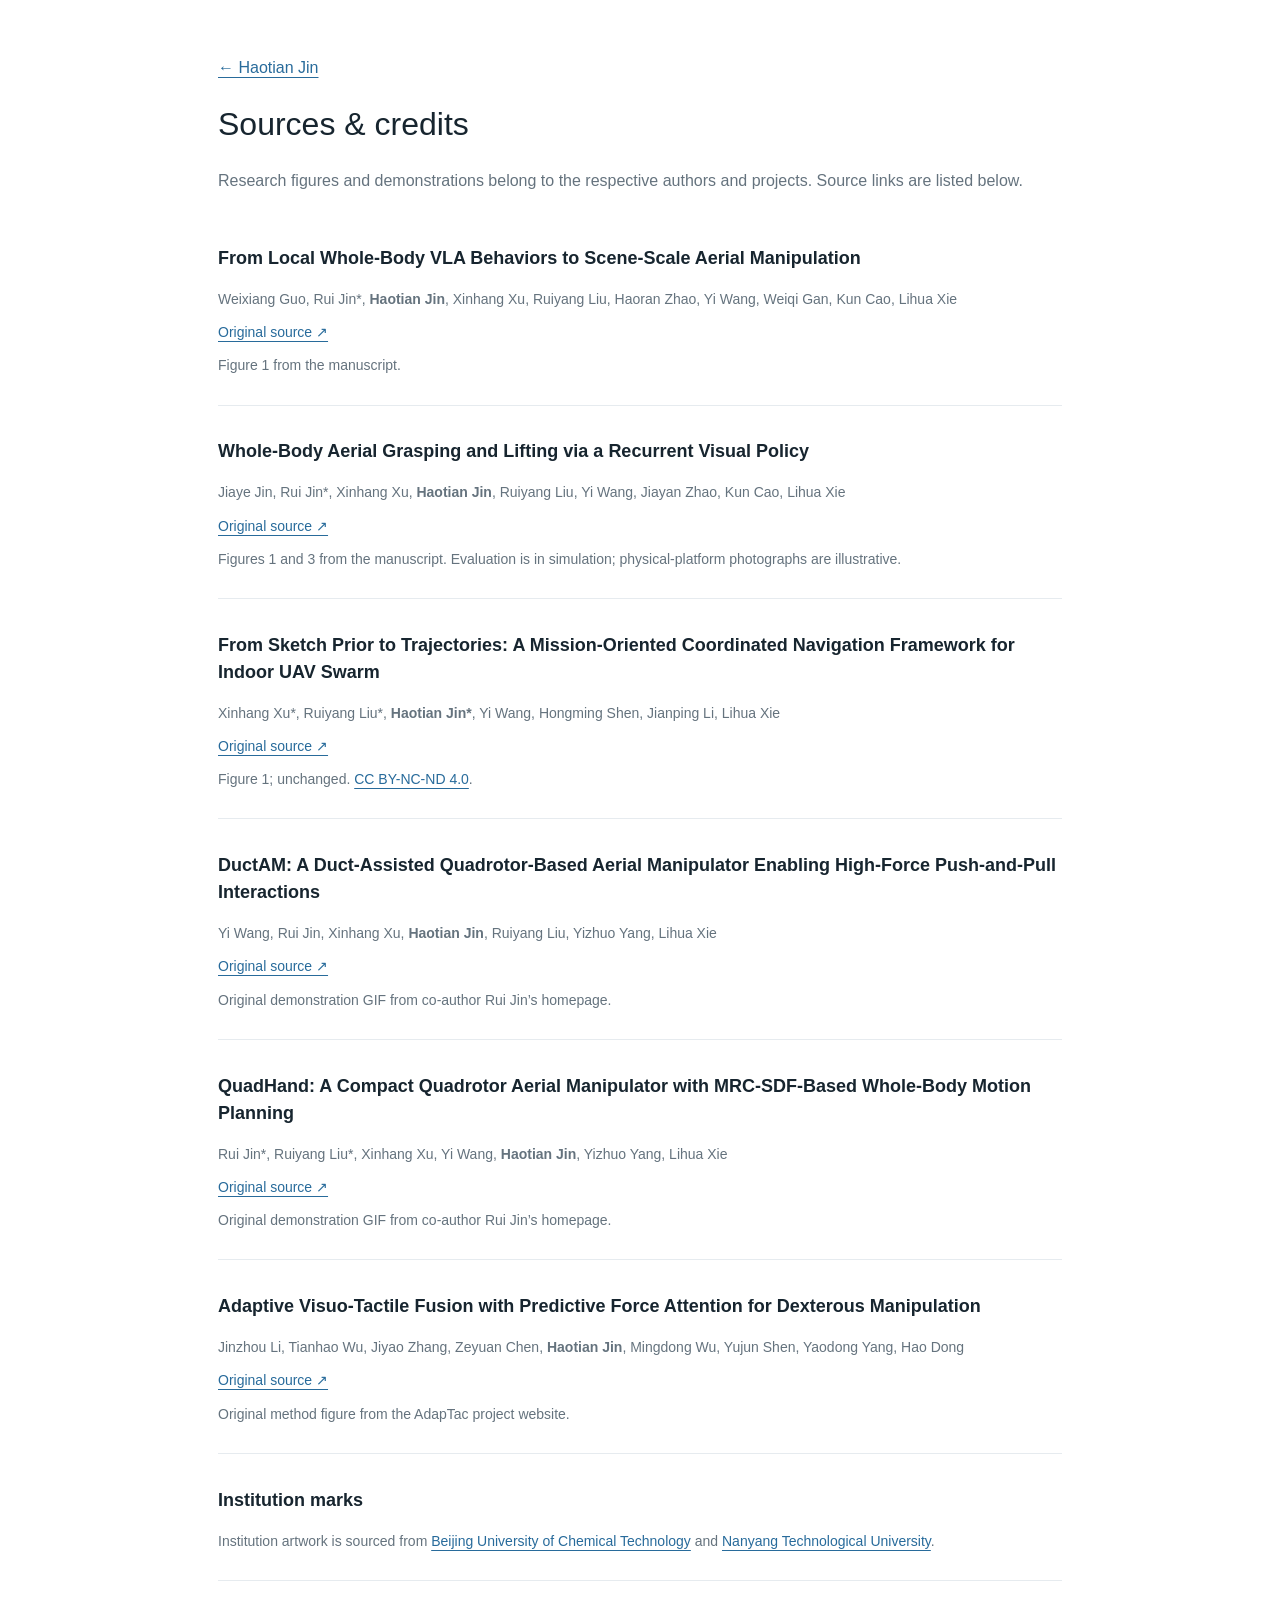
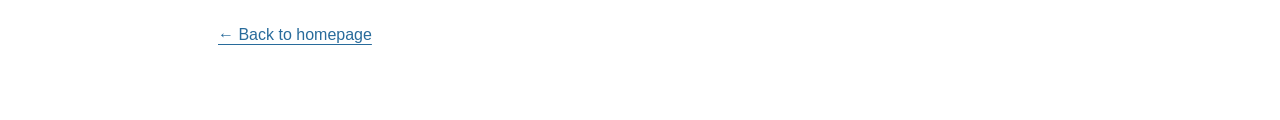
==== sources.html @ a453ec2c "Publish Haotian Jin academic homepage" ====
<!doctype html>
<html lang="en"><head><meta charset="utf-8"><meta name="viewport" content="width=device-width,initial-scale=1"><meta name="robots" content="noindex,follow"><title>Sources &amp; credits · Haotian Jin</title><link rel="icon" href="assets/favicon.svg"><style>
*{box-sizing:border-box}body{margin:0;color:#17252f;background:#fff;font:16px/1.8 'Segoe UI',Arial,sans-serif}main{max-width:900px;margin:auto;padding:54px 28px 70px}h1{font-size:32px;line-height:1.3;font-weight:500}h2{font-size:18px;line-height:1.5}p{color:#65737e}a{color:#286b9b;text-underline-offset:4px}article{padding:18px 0;border-bottom:1px solid #e6ebef}article p{font-size:14px;margin:8px 0}footer{margin-top:40px}a:focus-visible{outline:3px solid #397eb4;outline-offset:4px}@media(max-width:500px){main{padding:28px 20px}h1{font-size:28px}}
</style></head><body><main><a href="index.html">← Haotian Jin</a><h1>Sources &amp; credits</h1><p>Research figures and demonstrations belong to the respective authors and projects. Source links are listed below.</p>
<article><h2>From Local Whole-Body VLA Behaviors to Scene-Scale Aerial Manipulation</h2><p>Weixiang Guo, Rui Jin*, <strong>Haotian Jin</strong>, Xinhang Xu, Ruiyang Liu, Haoran Zhao, Yi Wang, Weiqi Gan, Kun Cao, Lihua Xie</p><p><a href="papers/airgrasp_vla.pdf#page=1" target="_blank" rel="noopener noreferrer">Original source ↗</a></p><p>Figure 1 from the manuscript.</p></article><article><h2>Whole-Body Aerial Grasping and Lifting via a Recurrent Visual Policy</h2><p>Jiaye Jin, Rui Jin*, Xinhang Xu, <strong>Haotian Jin</strong>, Ruiyang Liu, Yi Wang, Jiayan Zhao, Kun Cao, Lihua Xie</p><p><a href="papers/airgrasp_rl.pdf#page=1" target="_blank" rel="noopener noreferrer">Original source ↗</a></p><p>Figures 1 and 3 from the manuscript. Evaluation is in simulation; physical-platform photographs are illustrative.</p></article><article><h2>From Sketch Prior to Trajectories: A Mission-Oriented Coordinated Navigation Framework for Indoor UAV Swarm</h2><p>Xinhang Xu*, Ruiyang Liu*, <strong>Haotian Jin*</strong>, Yi Wang, Hongming Shen, Jianping Li, Lihua Xie</p><p><a href="https://arxiv.org/html/2607.11386v1#S1.F1" target="_blank" rel="noopener noreferrer">Original source ↗</a></p><p>Figure 1; unchanged. <a href="https://creativecommons.org/licenses/by-nc-nd/4.0/" target="_blank" rel="noopener noreferrer">CC BY-NC-ND 4.0</a>.</p></article><article><h2>DuctAM: A Duct-Assisted Quadrotor-Based Aerial Manipulator Enabling High-Force Push-and-Pull Interactions</h2><p>Yi Wang, Rui Jin, Xinhang Xu, <strong>Haotian Jin</strong>, Ruiyang Liu, Yizhuo Yang, Lihua Xie</p><p><a href="https://bbbbigrui.github.io/index.html" target="_blank" rel="noopener noreferrer">Original source ↗</a></p><p>Original demonstration GIF from co-author Rui Jin’s homepage.</p></article><article><h2>QuadHand: A Compact Quadrotor Aerial Manipulator with MRC-SDF-Based Whole-Body Motion Planning</h2><p>Rui Jin*, Ruiyang Liu*, Xinhang Xu, Yi Wang, <strong>Haotian Jin</strong>, Yizhuo Yang, Lihua Xie</p><p><a href="https://bbbbigrui.github.io/index.html" target="_blank" rel="noopener noreferrer">Original source ↗</a></p><p>Original demonstration GIF from co-author Rui Jin’s homepage.</p></article><article><h2>Adaptive Visuo-Tactile Fusion with Predictive Force Attention for Dexterous Manipulation</h2><p>Jinzhou Li, Tianhao Wu, Jiyao Zhang, Zeyuan Chen, <strong>Haotian Jin</strong>, Mingdong Wu, Yujun Shen, Yaodong Yang, Hao Dong</p><p><a href="https://adaptac-dex.github.io/" target="_blank" rel="noopener noreferrer">Original source ↗</a></p><p>Original method figure from the AdapTac project website.</p></article>
<article><h2>Institution marks</h2><p>Institution artwork is sourced from <a href="https://www.buct.edu.cn/xx/list.htm" target="_blank" rel="noopener noreferrer">Beijing University of Chemical Technology</a> and <a href="https://www.ntu.edu.sg/about-us/history/coat-of-arms" target="_blank" rel="noopener noreferrer">Nanyang Technological University</a>.</p></article>
<footer><a href="index.html">← Back to homepage</a></footer></main></body></html>
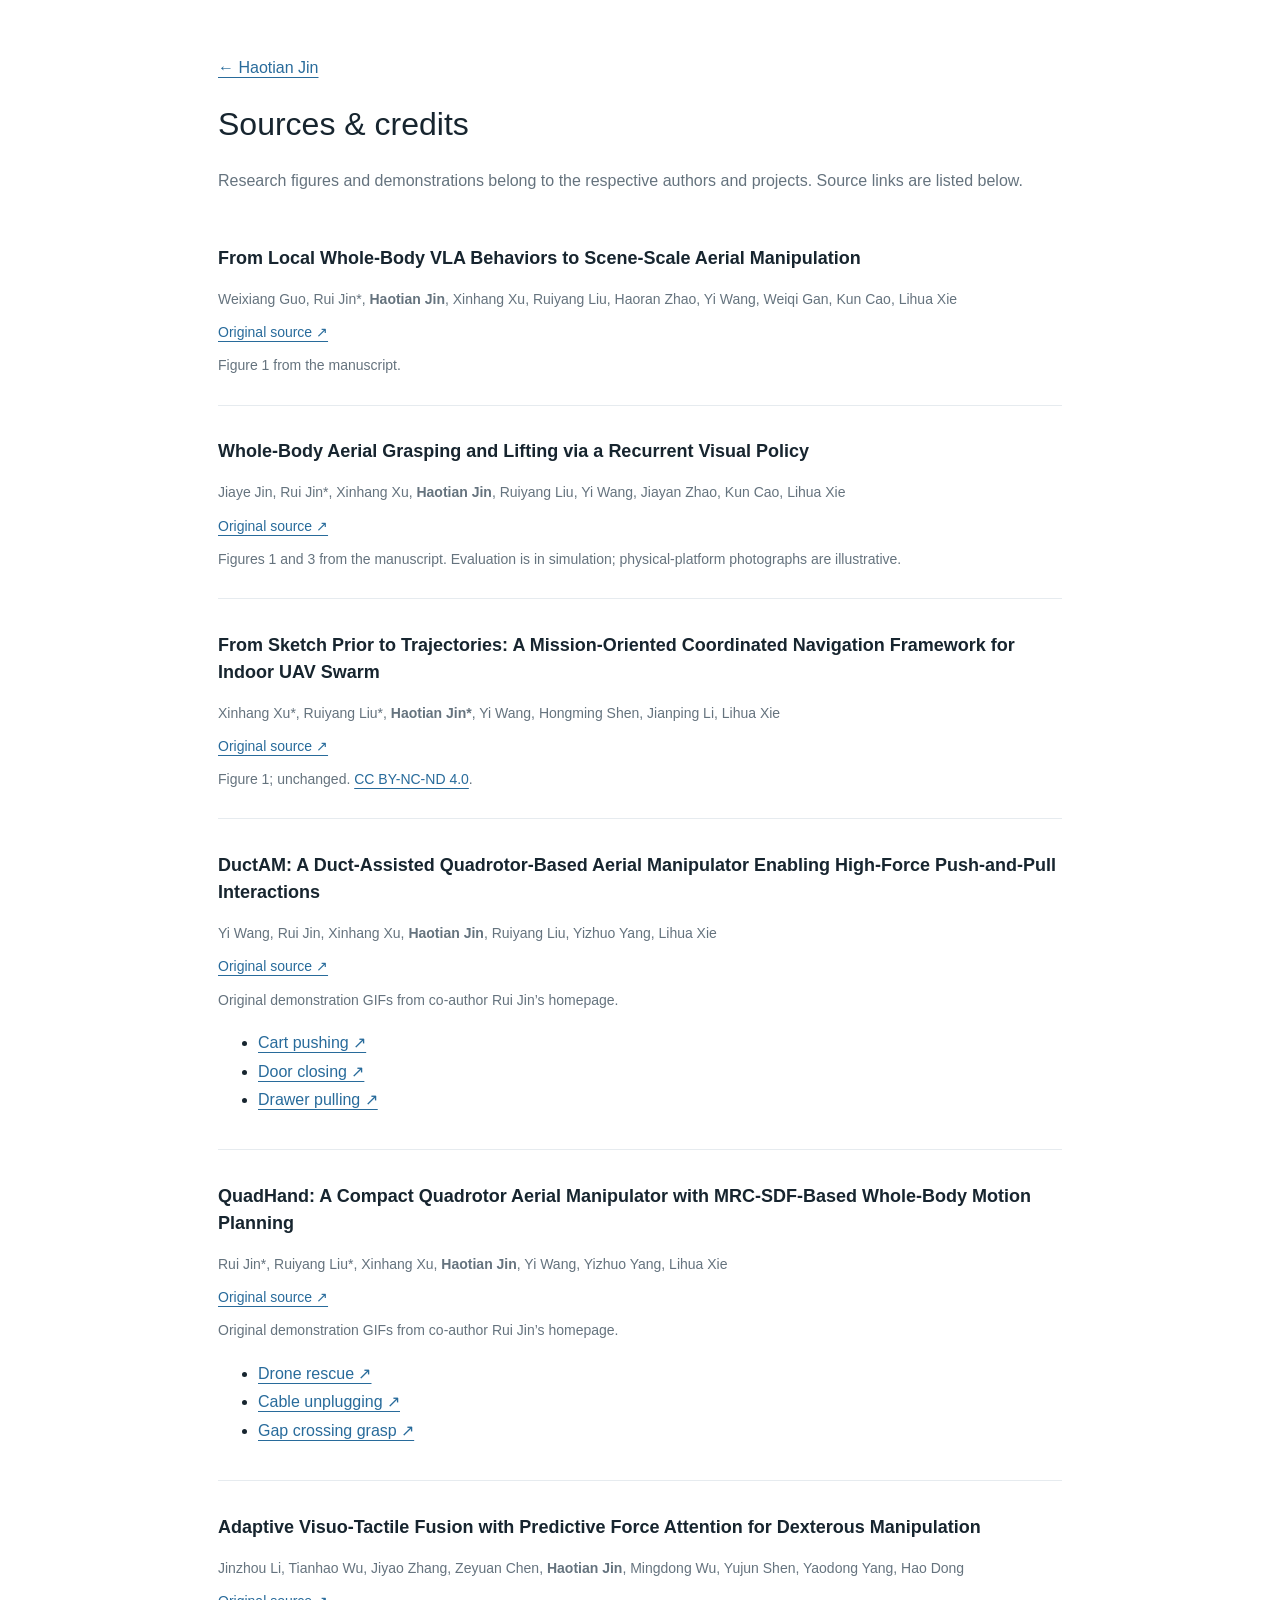
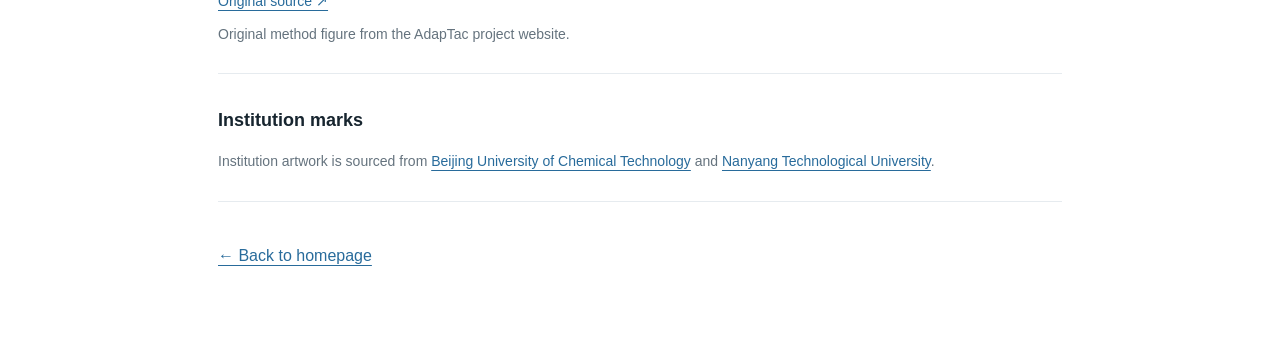
==== commit 6f80ff0c: "Enlarge publication demos and correct QuadHand author order" ====
--- a/sources.html
+++ b/sources.html
@@ -2,6 +2,6 @@
 <html lang="en"><head><meta charset="utf-8"><meta name="viewport" content="width=device-width,initial-scale=1"><meta name="robots" content="noindex,follow"><title>Sources &amp; credits · Haotian Jin</title><link rel="icon" href="assets/favicon.svg"><style>
 *{box-sizing:border-box}body{margin:0;color:#17252f;background:#fff;font:16px/1.8 'Segoe UI',Arial,sans-serif}main{max-width:900px;margin:auto;padding:54px 28px 70px}h1{font-size:32px;line-height:1.3;font-weight:500}h2{font-size:18px;line-height:1.5}p{color:#65737e}a{color:#286b9b;text-underline-offset:4px}article{padding:18px 0;border-bottom:1px solid #e6ebef}article p{font-size:14px;margin:8px 0}footer{margin-top:40px}a:focus-visible{outline:3px solid #397eb4;outline-offset:4px}@media(max-width:500px){main{padding:28px 20px}h1{font-size:28px}}
 </style></head><body><main><a href="index.html">← Haotian Jin</a><h1>Sources &amp; credits</h1><p>Research figures and demonstrations belong to the respective authors and projects. Source links are listed below.</p>
-<article><h2>From Local Whole-Body VLA Behaviors to Scene-Scale Aerial Manipulation</h2><p>Weixiang Guo, Rui Jin*, <strong>Haotian Jin</strong>, Xinhang Xu, Ruiyang Liu, Haoran Zhao, Yi Wang, Weiqi Gan, Kun Cao, Lihua Xie</p><p><a href="papers/airgrasp_vla.pdf#page=1" target="_blank" rel="noopener noreferrer">Original source ↗</a></p><p>Figure 1 from the manuscript.</p></article><article><h2>Whole-Body Aerial Grasping and Lifting via a Recurrent Visual Policy</h2><p>Jiaye Jin, Rui Jin*, Xinhang Xu, <strong>Haotian Jin</strong>, Ruiyang Liu, Yi Wang, Jiayan Zhao, Kun Cao, Lihua Xie</p><p><a href="papers/airgrasp_rl.pdf#page=1" target="_blank" rel="noopener noreferrer">Original source ↗</a></p><p>Figures 1 and 3 from the manuscript. Evaluation is in simulation; physical-platform photographs are illustrative.</p></article><article><h2>From Sketch Prior to Trajectories: A Mission-Oriented Coordinated Navigation Framework for Indoor UAV Swarm</h2><p>Xinhang Xu*, Ruiyang Liu*, <strong>Haotian Jin*</strong>, Yi Wang, Hongming Shen, Jianping Li, Lihua Xie</p><p><a href="https://arxiv.org/html/2607.11386v1#S1.F1" target="_blank" rel="noopener noreferrer">Original source ↗</a></p><p>Figure 1; unchanged. <a href="https://creativecommons.org/licenses/by-nc-nd/4.0/" target="_blank" rel="noopener noreferrer">CC BY-NC-ND 4.0</a>.</p></article><article><h2>DuctAM: A Duct-Assisted Quadrotor-Based Aerial Manipulator Enabling High-Force Push-and-Pull Interactions</h2><p>Yi Wang, Rui Jin, Xinhang Xu, <strong>Haotian Jin</strong>, Ruiyang Liu, Yizhuo Yang, Lihua Xie</p><p><a href="https://bbbbigrui.github.io/index.html" target="_blank" rel="noopener noreferrer">Original source ↗</a></p><p>Original demonstration GIF from co-author Rui Jin’s homepage.</p></article><article><h2>QuadHand: A Compact Quadrotor Aerial Manipulator with MRC-SDF-Based Whole-Body Motion Planning</h2><p>Rui Jin*, Ruiyang Liu*, Xinhang Xu, Yi Wang, <strong>Haotian Jin</strong>, Yizhuo Yang, Lihua Xie</p><p><a href="https://bbbbigrui.github.io/index.html" target="_blank" rel="noopener noreferrer">Original source ↗</a></p><p>Original demonstration GIF from co-author Rui Jin’s homepage.</p></article><article><h2>Adaptive Visuo-Tactile Fusion with Predictive Force Attention for Dexterous Manipulation</h2><p>Jinzhou Li, Tianhao Wu, Jiyao Zhang, Zeyuan Chen, <strong>Haotian Jin</strong>, Mingdong Wu, Yujun Shen, Yaodong Yang, Hao Dong</p><p><a href="https://adaptac-dex.github.io/" target="_blank" rel="noopener noreferrer">Original source ↗</a></p><p>Original method figure from the AdapTac project website.</p></article>
+<article><h2>From Local Whole-Body VLA Behaviors to Scene-Scale Aerial Manipulation</h2><p>Weixiang Guo, Rui Jin*, <strong>Haotian Jin</strong>, Xinhang Xu, Ruiyang Liu, Haoran Zhao, Yi Wang, Weiqi Gan, Kun Cao, Lihua Xie</p><p><a href="papers/airgrasp_vla.pdf#page=1" target="_blank" rel="noopener noreferrer">Original source ↗</a></p><p>Figure 1 from the manuscript.</p></article><article><h2>Whole-Body Aerial Grasping and Lifting via a Recurrent Visual Policy</h2><p>Jiaye Jin, Rui Jin*, Xinhang Xu, <strong>Haotian Jin</strong>, Ruiyang Liu, Yi Wang, Jiayan Zhao, Kun Cao, Lihua Xie</p><p><a href="papers/airgrasp_rl.pdf#page=1" target="_blank" rel="noopener noreferrer">Original source ↗</a></p><p>Figures 1 and 3 from the manuscript. Evaluation is in simulation; physical-platform photographs are illustrative.</p></article><article><h2>From Sketch Prior to Trajectories: A Mission-Oriented Coordinated Navigation Framework for Indoor UAV Swarm</h2><p>Xinhang Xu*, Ruiyang Liu*, <strong>Haotian Jin*</strong>, Yi Wang, Hongming Shen, Jianping Li, Lihua Xie</p><p><a href="https://arxiv.org/html/2607.11386v1#S1.F1" target="_blank" rel="noopener noreferrer">Original source ↗</a></p><p>Figure 1; unchanged. <a href="https://creativecommons.org/licenses/by-nc-nd/4.0/" target="_blank" rel="noopener noreferrer">CC BY-NC-ND 4.0</a>.</p></article><article><h2>DuctAM: A Duct-Assisted Quadrotor-Based Aerial Manipulator Enabling High-Force Push-and-Pull Interactions</h2><p>Yi Wang, Rui Jin, Xinhang Xu, <strong>Haotian Jin</strong>, Ruiyang Liu, Yizhuo Yang, Lihua Xie</p><p><a href="https://bbbbigrui.github.io/index.html" target="_blank" rel="noopener noreferrer">Original source ↗</a></p><p>Original demonstration GIFs from co-author Rui Jin’s homepage.</p><ul><li><a href="https://bbbbigrui.github.io/images/ductam/01_cart_pushing.gif" target="_blank" rel="noopener noreferrer">Cart pushing ↗</a></li><li><a href="https://bbbbigrui.github.io/images/ductam/02_door_closing.gif" target="_blank" rel="noopener noreferrer">Door closing ↗</a></li><li><a href="https://bbbbigrui.github.io/images/ductam/03_drawer_pulling.gif" target="_blank" rel="noopener noreferrer">Drawer pulling ↗</a></li></ul></article><article><h2>QuadHand: A Compact Quadrotor Aerial Manipulator with MRC-SDF-Based Whole-Body Motion Planning</h2><p>Rui Jin*, Ruiyang Liu*, Xinhang Xu, <strong>Haotian Jin</strong>, Yi Wang, Yizhuo Yang, Lihua Xie</p><p><a href="https://bbbbigrui.github.io/index.html" target="_blank" rel="noopener noreferrer">Original source ↗</a></p><p>Original demonstration GIFs from co-author Rui Jin’s homepage.</p><ul><li><a href="https://bbbbigrui.github.io/images/quadhand/01_drone_rescue.gif" target="_blank" rel="noopener noreferrer">Drone rescue ↗</a></li><li><a href="https://bbbbigrui.github.io/images/quadhand/03_cable_unplugging.gif" target="_blank" rel="noopener noreferrer">Cable unplugging ↗</a></li><li><a href="https://bbbbigrui.github.io/images/quadhand/04_gap_crossing_grasp.gif" target="_blank" rel="noopener noreferrer">Gap crossing grasp ↗</a></li></ul></article><article><h2>Adaptive Visuo-Tactile Fusion with Predictive Force Attention for Dexterous Manipulation</h2><p>Jinzhou Li, Tianhao Wu, Jiyao Zhang, Zeyuan Chen, <strong>Haotian Jin</strong>, Mingdong Wu, Yujun Shen, Yaodong Yang, Hao Dong</p><p><a href="https://adaptac-dex.github.io/" target="_blank" rel="noopener noreferrer">Original source ↗</a></p><p>Original method figure from the AdapTac project website.</p></article>
 <article><h2>Institution marks</h2><p>Institution artwork is sourced from <a href="https://www.buct.edu.cn/xx/list.htm" target="_blank" rel="noopener noreferrer">Beijing University of Chemical Technology</a> and <a href="https://www.ntu.edu.sg/about-us/history/coat-of-arms" target="_blank" rel="noopener noreferrer">Nanyang Technological University</a>.</p></article>
 <footer><a href="index.html">← Back to homepage</a></footer></main></body></html>
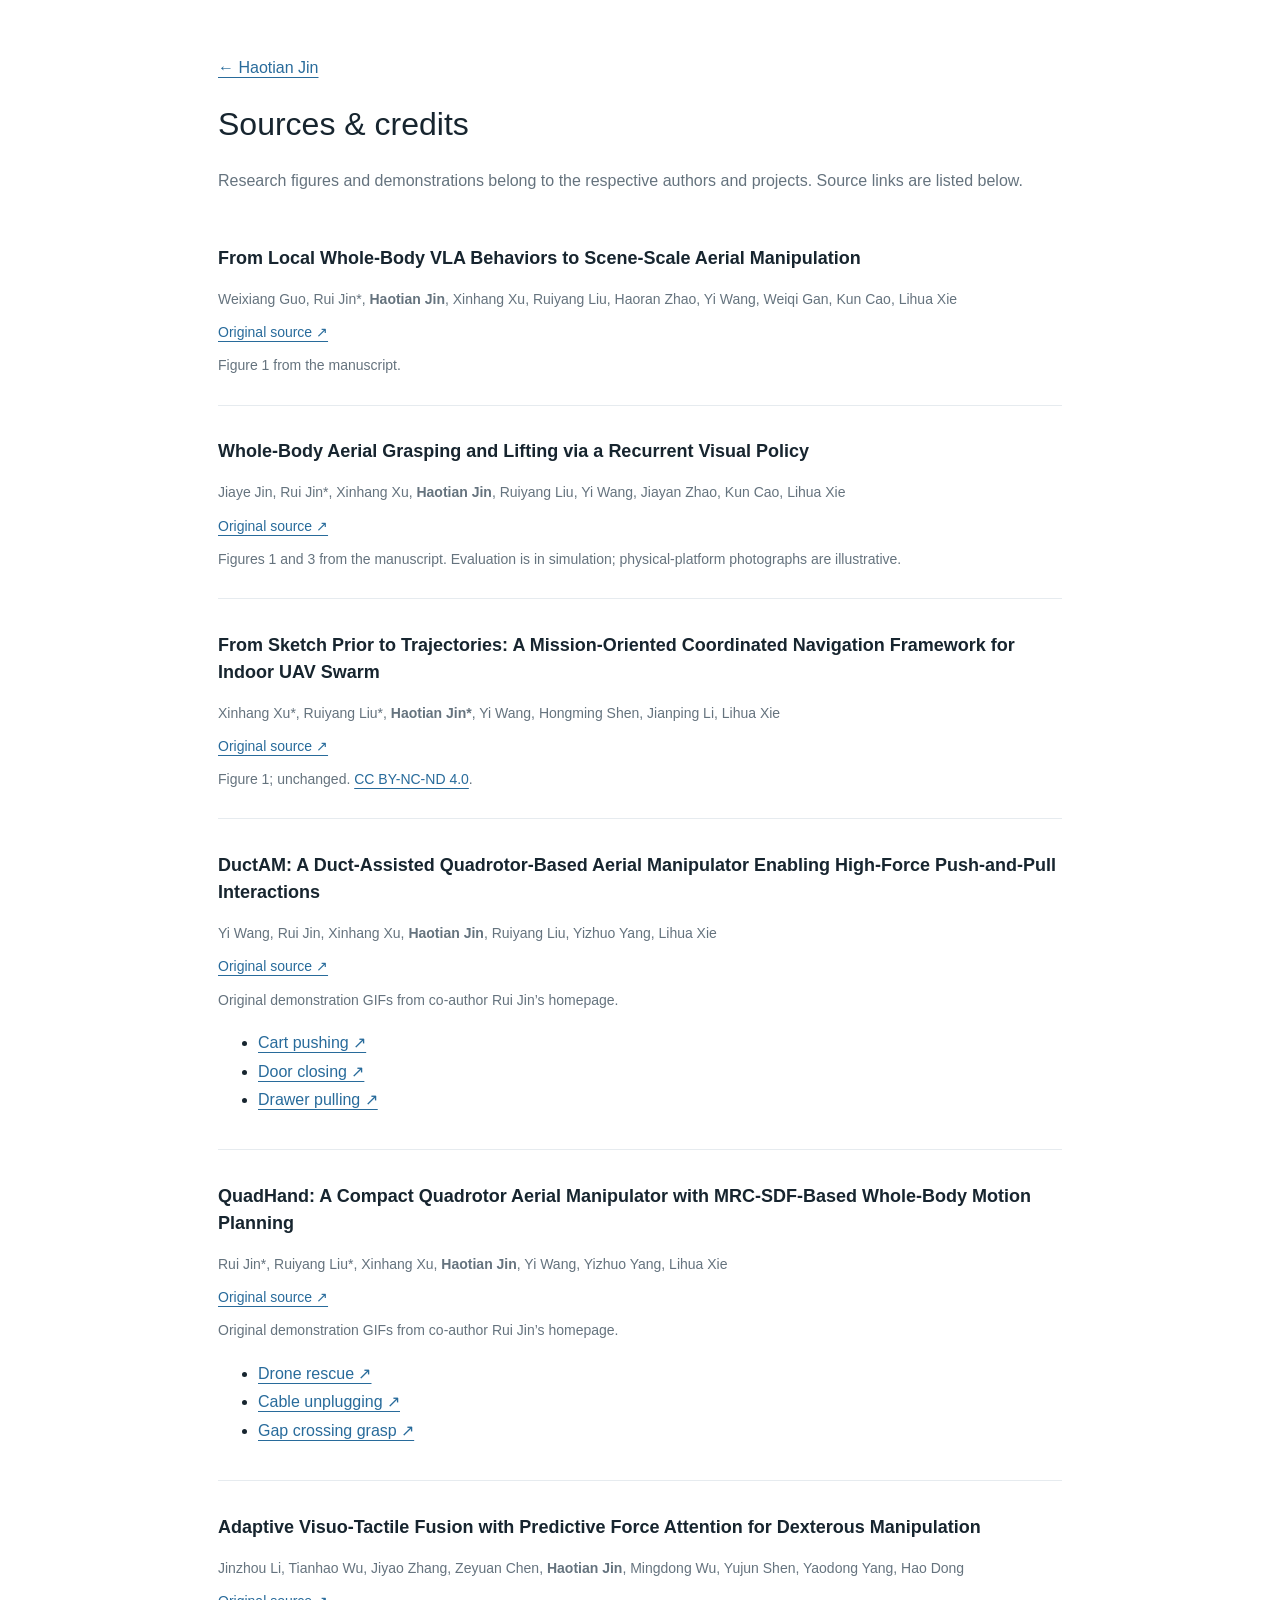
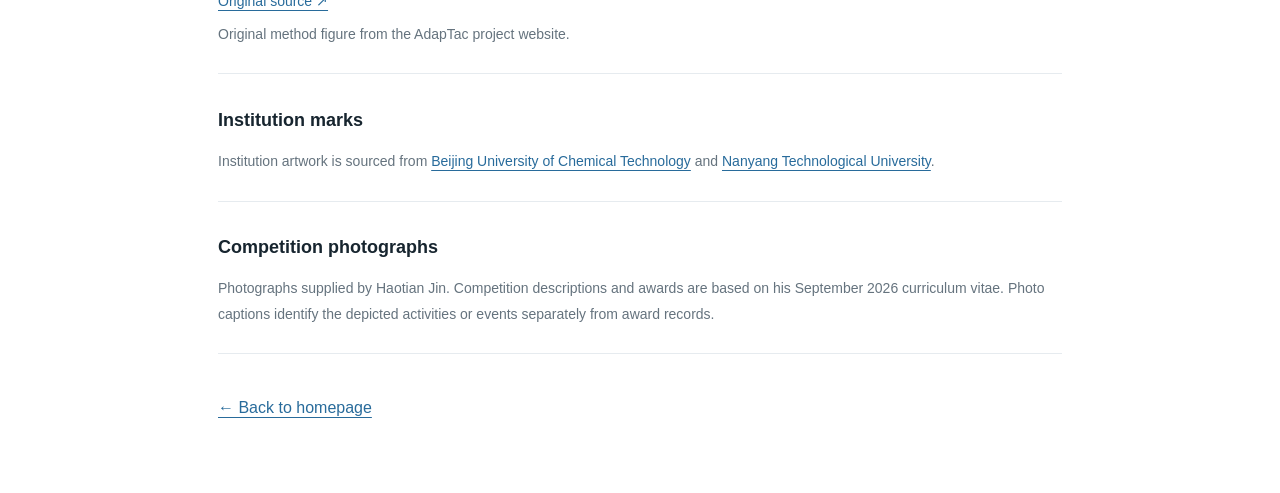
==== commit f73b4153: "Add competition stories and refined mint motion" ====
--- a/sources.html
+++ b/sources.html
@@ -1,7 +1,8 @@
 <!doctype html>
-<html lang="en"><head><meta charset="utf-8"><meta name="viewport" content="width=device-width,initial-scale=1"><meta name="robots" content="noindex,follow"><title>Sources &amp; credits · Haotian Jin</title><link rel="icon" href="assets/favicon.svg"><style>
-*{box-sizing:border-box}body{margin:0;color:#17252f;background:#fff;font:16px/1.8 'Segoe UI',Arial,sans-serif}main{max-width:900px;margin:auto;padding:54px 28px 70px}h1{font-size:32px;line-height:1.3;font-weight:500}h2{font-size:18px;line-height:1.5}p{color:#65737e}a{color:#286b9b;text-underline-offset:4px}article{padding:18px 0;border-bottom:1px solid #e6ebef}article p{font-size:14px;margin:8px 0}footer{margin-top:40px}a:focus-visible{outline:3px solid #397eb4;outline-offset:4px}@media(max-width:500px){main{padding:28px 20px}h1{font-size:28px}}
+<html lang="en"><head><meta charset="utf-8"><meta name="viewport" content="width=device-width,initial-scale=1"><meta name="robots" content="noindex,follow"><title>Sources &amp; credits · Haotian Jin</title><link rel="icon" type="image/svg+xml" href="assets/favicon.svg?v=47-mint-20260929"><style>
+*{box-sizing:border-box}body{margin:0;color:#17252f;background:#fff;font:16px/1.8 Helvetica,"Nimbus Sans",Arial,sans-serif}main{max-width:900px;margin:auto;padding:54px 28px 70px}h1{font-size:32px;line-height:1.3;font-weight:500}h2{font-size:18px;line-height:1.5}p{color:#65737e}a{color:#286b9b;text-underline-offset:4px}article{padding:18px 0;border-bottom:1px solid #e6ebef}article p{font-size:14px;margin:8px 0}footer{margin-top:40px}a:focus-visible{outline:3px solid #397eb4;outline-offset:4px}@media(max-width:500px){main{padding:28px 20px}h1{font-size:28px}}
 </style></head><body><main><a href="index.html">← Haotian Jin</a><h1>Sources &amp; credits</h1><p>Research figures and demonstrations belong to the respective authors and projects. Source links are listed below.</p>
 <article><h2>From Local Whole-Body VLA Behaviors to Scene-Scale Aerial Manipulation</h2><p>Weixiang Guo, Rui Jin*, <strong>Haotian Jin</strong>, Xinhang Xu, Ruiyang Liu, Haoran Zhao, Yi Wang, Weiqi Gan, Kun Cao, Lihua Xie</p><p><a href="papers/airgrasp_vla.pdf#page=1" target="_blank" rel="noopener noreferrer">Original source ↗</a></p><p>Figure 1 from the manuscript.</p></article><article><h2>Whole-Body Aerial Grasping and Lifting via a Recurrent Visual Policy</h2><p>Jiaye Jin, Rui Jin*, Xinhang Xu, <strong>Haotian Jin</strong>, Ruiyang Liu, Yi Wang, Jiayan Zhao, Kun Cao, Lihua Xie</p><p><a href="papers/airgrasp_rl.pdf#page=1" target="_blank" rel="noopener noreferrer">Original source ↗</a></p><p>Figures 1 and 3 from the manuscript. Evaluation is in simulation; physical-platform photographs are illustrative.</p></article><article><h2>From Sketch Prior to Trajectories: A Mission-Oriented Coordinated Navigation Framework for Indoor UAV Swarm</h2><p>Xinhang Xu*, Ruiyang Liu*, <strong>Haotian Jin*</strong>, Yi Wang, Hongming Shen, Jianping Li, Lihua Xie</p><p><a href="https://arxiv.org/html/2607.11386v1#S1.F1" target="_blank" rel="noopener noreferrer">Original source ↗</a></p><p>Figure 1; unchanged. <a href="https://creativecommons.org/licenses/by-nc-nd/4.0/" target="_blank" rel="noopener noreferrer">CC BY-NC-ND 4.0</a>.</p></article><article><h2>DuctAM: A Duct-Assisted Quadrotor-Based Aerial Manipulator Enabling High-Force Push-and-Pull Interactions</h2><p>Yi Wang, Rui Jin, Xinhang Xu, <strong>Haotian Jin</strong>, Ruiyang Liu, Yizhuo Yang, Lihua Xie</p><p><a href="https://bbbbigrui.github.io/index.html" target="_blank" rel="noopener noreferrer">Original source ↗</a></p><p>Original demonstration GIFs from co-author Rui Jin’s homepage.</p><ul><li><a href="https://bbbbigrui.github.io/images/ductam/01_cart_pushing.gif" target="_blank" rel="noopener noreferrer">Cart pushing ↗</a></li><li><a href="https://bbbbigrui.github.io/images/ductam/02_door_closing.gif" target="_blank" rel="noopener noreferrer">Door closing ↗</a></li><li><a href="https://bbbbigrui.github.io/images/ductam/03_drawer_pulling.gif" target="_blank" rel="noopener noreferrer">Drawer pulling ↗</a></li></ul></article><article><h2>QuadHand: A Compact Quadrotor Aerial Manipulator with MRC-SDF-Based Whole-Body Motion Planning</h2><p>Rui Jin*, Ruiyang Liu*, Xinhang Xu, <strong>Haotian Jin</strong>, Yi Wang, Yizhuo Yang, Lihua Xie</p><p><a href="https://bbbbigrui.github.io/index.html" target="_blank" rel="noopener noreferrer">Original source ↗</a></p><p>Original demonstration GIFs from co-author Rui Jin’s homepage.</p><ul><li><a href="https://bbbbigrui.github.io/images/quadhand/01_drone_rescue.gif" target="_blank" rel="noopener noreferrer">Drone rescue ↗</a></li><li><a href="https://bbbbigrui.github.io/images/quadhand/03_cable_unplugging.gif" target="_blank" rel="noopener noreferrer">Cable unplugging ↗</a></li><li><a href="https://bbbbigrui.github.io/images/quadhand/04_gap_crossing_grasp.gif" target="_blank" rel="noopener noreferrer">Gap crossing grasp ↗</a></li></ul></article><article><h2>Adaptive Visuo-Tactile Fusion with Predictive Force Attention for Dexterous Manipulation</h2><p>Jinzhou Li, Tianhao Wu, Jiyao Zhang, Zeyuan Chen, <strong>Haotian Jin</strong>, Mingdong Wu, Yujun Shen, Yaodong Yang, Hao Dong</p><p><a href="https://adaptac-dex.github.io/" target="_blank" rel="noopener noreferrer">Original source ↗</a></p><p>Original method figure from the AdapTac project website.</p></article>
 <article><h2>Institution marks</h2><p>Institution artwork is sourced from <a href="https://www.buct.edu.cn/xx/list.htm" target="_blank" rel="noopener noreferrer">Beijing University of Chemical Technology</a> and <a href="https://www.ntu.edu.sg/about-us/history/coat-of-arms" target="_blank" rel="noopener noreferrer">Nanyang Technological University</a>.</p></article>
+<article><h2>Competition photographs</h2><p>Photographs supplied by Haotian Jin. Competition descriptions and awards are based on his September 2026 curriculum vitae. Photo captions identify the depicted activities or events separately from award records.</p></article>
 <footer><a href="index.html">← Back to homepage</a></footer></main></body></html>
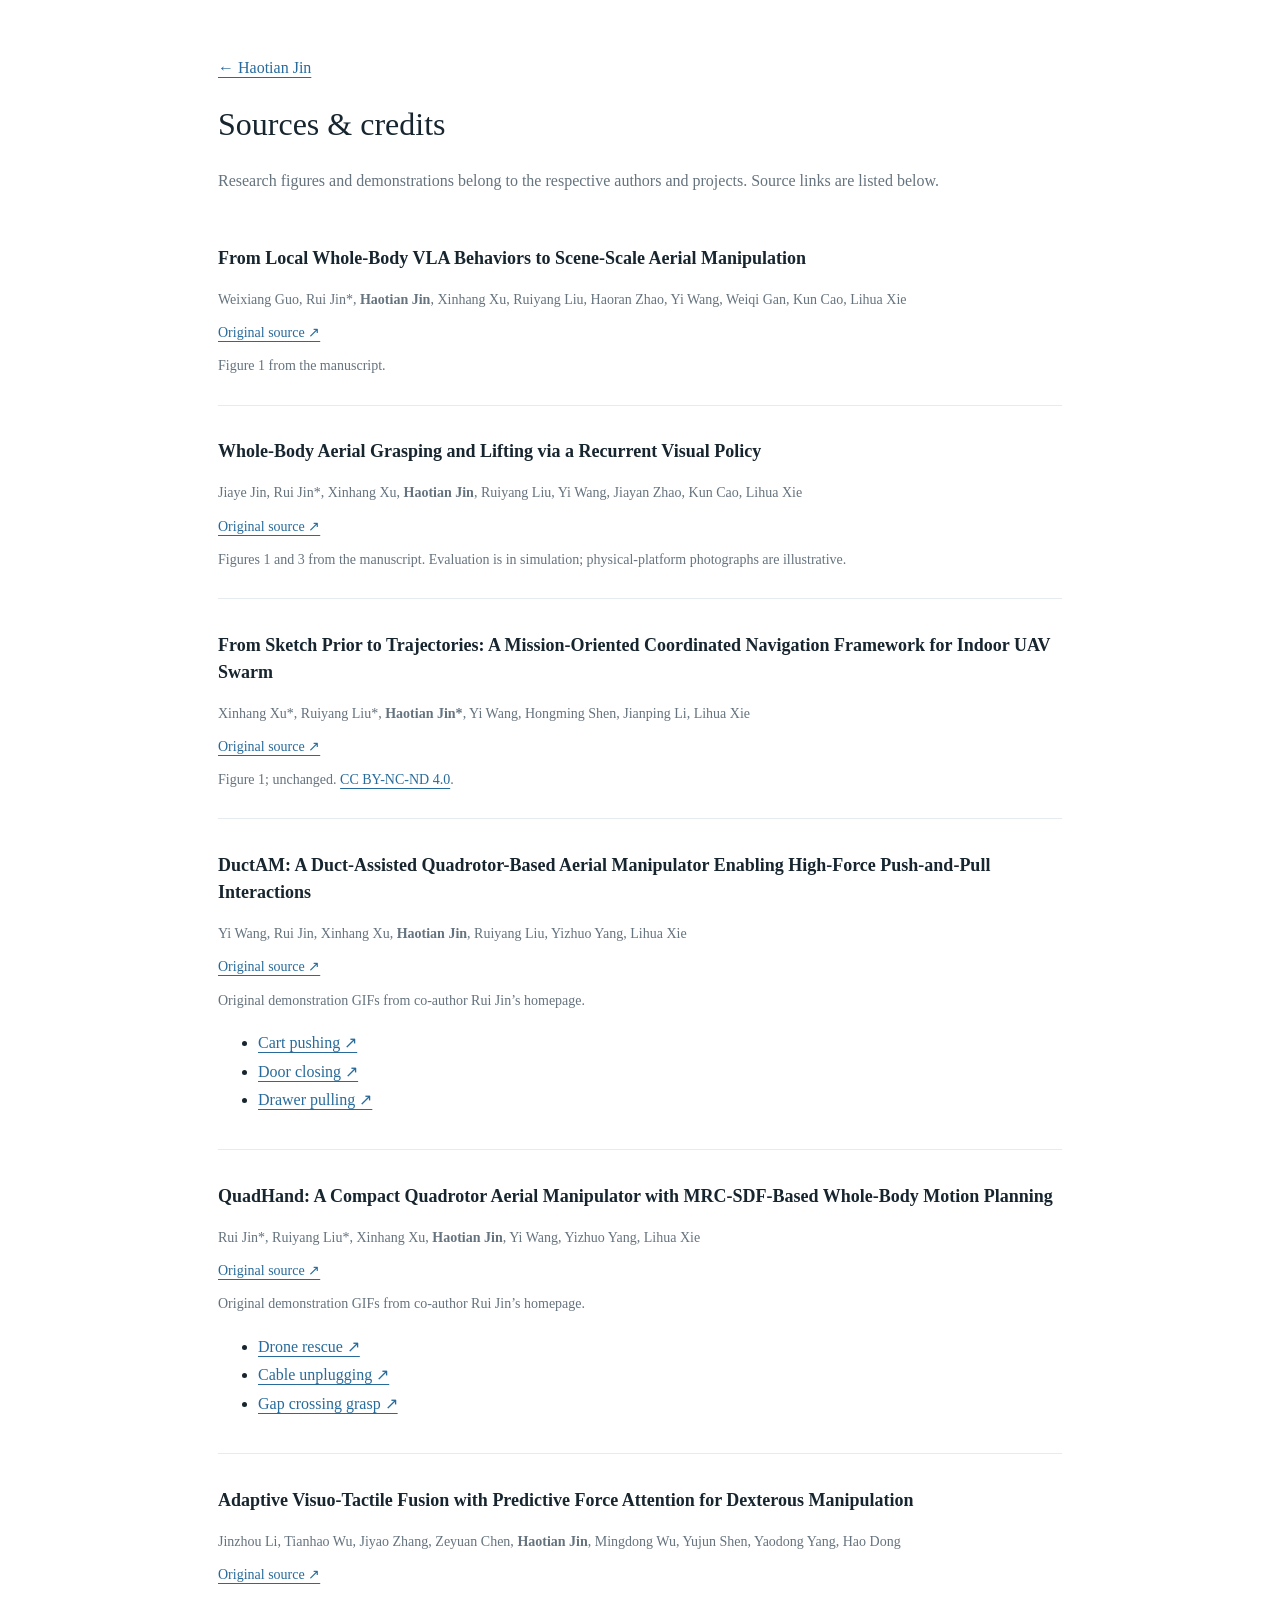
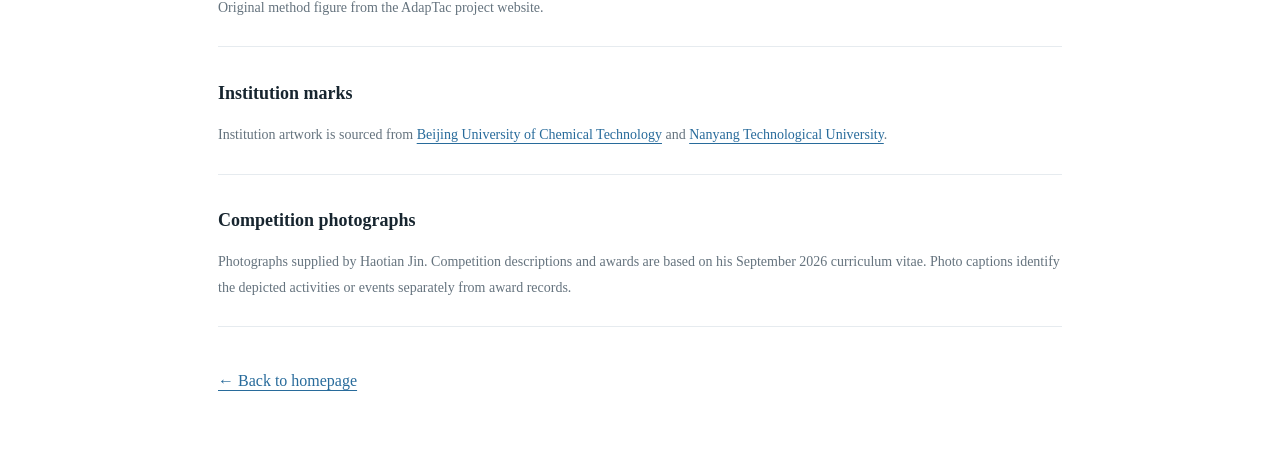
==== commit 9879ea8d: "Use Times New Roman consistently throughout the site" ====
--- a/sources.html
+++ b/sources.html
@@ -1,6 +1,6 @@
 <!doctype html>
 <html lang="en"><head><meta charset="utf-8"><meta name="viewport" content="width=device-width,initial-scale=1"><meta name="robots" content="noindex,follow"><title>Sources &amp; credits · Haotian Jin</title><link rel="icon" type="image/svg+xml" href="assets/favicon.svg?v=47-mint-20260929"><style>
-*{box-sizing:border-box}body{margin:0;color:#17252f;background:#fff;font:16px/1.8 Helvetica,"Nimbus Sans",Arial,sans-serif}main{max-width:900px;margin:auto;padding:54px 28px 70px}h1{font-size:32px;line-height:1.3;font-weight:500}h2{font-size:18px;line-height:1.5}p{color:#65737e}a{color:#286b9b;text-underline-offset:4px}article{padding:18px 0;border-bottom:1px solid #e6ebef}article p{font-size:14px;margin:8px 0}footer{margin-top:40px}a:focus-visible{outline:3px solid #397eb4;outline-offset:4px}@media(max-width:500px){main{padding:28px 20px}h1{font-size:28px}}
+*{box-sizing:border-box}body{margin:0;color:#17252f;background:#fff;font:16px/1.8 "Times New Roman",Times,serif}main{max-width:900px;margin:auto;padding:54px 28px 70px}h1{font-size:32px;line-height:1.3;font-weight:500}h2{font-size:18px;line-height:1.5}p{color:#65737e}a{color:#286b9b;text-underline-offset:4px}article{padding:18px 0;border-bottom:1px solid #e6ebef}article p{font-size:14px;margin:8px 0}footer{margin-top:40px}a:focus-visible{outline:3px solid #397eb4;outline-offset:4px}@media(max-width:500px){main{padding:28px 20px}h1{font-size:28px}}
 </style></head><body><main><a href="index.html">← Haotian Jin</a><h1>Sources &amp; credits</h1><p>Research figures and demonstrations belong to the respective authors and projects. Source links are listed below.</p>
 <article><h2>From Local Whole-Body VLA Behaviors to Scene-Scale Aerial Manipulation</h2><p>Weixiang Guo, Rui Jin*, <strong>Haotian Jin</strong>, Xinhang Xu, Ruiyang Liu, Haoran Zhao, Yi Wang, Weiqi Gan, Kun Cao, Lihua Xie</p><p><a href="papers/airgrasp_vla.pdf#page=1" target="_blank" rel="noopener noreferrer">Original source ↗</a></p><p>Figure 1 from the manuscript.</p></article><article><h2>Whole-Body Aerial Grasping and Lifting via a Recurrent Visual Policy</h2><p>Jiaye Jin, Rui Jin*, Xinhang Xu, <strong>Haotian Jin</strong>, Ruiyang Liu, Yi Wang, Jiayan Zhao, Kun Cao, Lihua Xie</p><p><a href="papers/airgrasp_rl.pdf#page=1" target="_blank" rel="noopener noreferrer">Original source ↗</a></p><p>Figures 1 and 3 from the manuscript. Evaluation is in simulation; physical-platform photographs are illustrative.</p></article><article><h2>From Sketch Prior to Trajectories: A Mission-Oriented Coordinated Navigation Framework for Indoor UAV Swarm</h2><p>Xinhang Xu*, Ruiyang Liu*, <strong>Haotian Jin*</strong>, Yi Wang, Hongming Shen, Jianping Li, Lihua Xie</p><p><a href="https://arxiv.org/html/2607.11386v1#S1.F1" target="_blank" rel="noopener noreferrer">Original source ↗</a></p><p>Figure 1; unchanged. <a href="https://creativecommons.org/licenses/by-nc-nd/4.0/" target="_blank" rel="noopener noreferrer">CC BY-NC-ND 4.0</a>.</p></article><article><h2>DuctAM: A Duct-Assisted Quadrotor-Based Aerial Manipulator Enabling High-Force Push-and-Pull Interactions</h2><p>Yi Wang, Rui Jin, Xinhang Xu, <strong>Haotian Jin</strong>, Ruiyang Liu, Yizhuo Yang, Lihua Xie</p><p><a href="https://bbbbigrui.github.io/index.html" target="_blank" rel="noopener noreferrer">Original source ↗</a></p><p>Original demonstration GIFs from co-author Rui Jin’s homepage.</p><ul><li><a href="https://bbbbigrui.github.io/images/ductam/01_cart_pushing.gif" target="_blank" rel="noopener noreferrer">Cart pushing ↗</a></li><li><a href="https://bbbbigrui.github.io/images/ductam/02_door_closing.gif" target="_blank" rel="noopener noreferrer">Door closing ↗</a></li><li><a href="https://bbbbigrui.github.io/images/ductam/03_drawer_pulling.gif" target="_blank" rel="noopener noreferrer">Drawer pulling ↗</a></li></ul></article><article><h2>QuadHand: A Compact Quadrotor Aerial Manipulator with MRC-SDF-Based Whole-Body Motion Planning</h2><p>Rui Jin*, Ruiyang Liu*, Xinhang Xu, <strong>Haotian Jin</strong>, Yi Wang, Yizhuo Yang, Lihua Xie</p><p><a href="https://bbbbigrui.github.io/index.html" target="_blank" rel="noopener noreferrer">Original source ↗</a></p><p>Original demonstration GIFs from co-author Rui Jin’s homepage.</p><ul><li><a href="https://bbbbigrui.github.io/images/quadhand/01_drone_rescue.gif" target="_blank" rel="noopener noreferrer">Drone rescue ↗</a></li><li><a href="https://bbbbigrui.github.io/images/quadhand/03_cable_unplugging.gif" target="_blank" rel="noopener noreferrer">Cable unplugging ↗</a></li><li><a href="https://bbbbigrui.github.io/images/quadhand/04_gap_crossing_grasp.gif" target="_blank" rel="noopener noreferrer">Gap crossing grasp ↗</a></li></ul></article><article><h2>Adaptive Visuo-Tactile Fusion with Predictive Force Attention for Dexterous Manipulation</h2><p>Jinzhou Li, Tianhao Wu, Jiyao Zhang, Zeyuan Chen, <strong>Haotian Jin</strong>, Mingdong Wu, Yujun Shen, Yaodong Yang, Hao Dong</p><p><a href="https://adaptac-dex.github.io/" target="_blank" rel="noopener noreferrer">Original source ↗</a></p><p>Original method figure from the AdapTac project website.</p></article>
 <article><h2>Institution marks</h2><p>Institution artwork is sourced from <a href="https://www.buct.edu.cn/xx/list.htm" target="_blank" rel="noopener noreferrer">Beijing University of Chemical Technology</a> and <a href="https://www.ntu.edu.sg/about-us/history/coat-of-arms" target="_blank" rel="noopener noreferrer">Nanyang Technological University</a>.</p></article>
